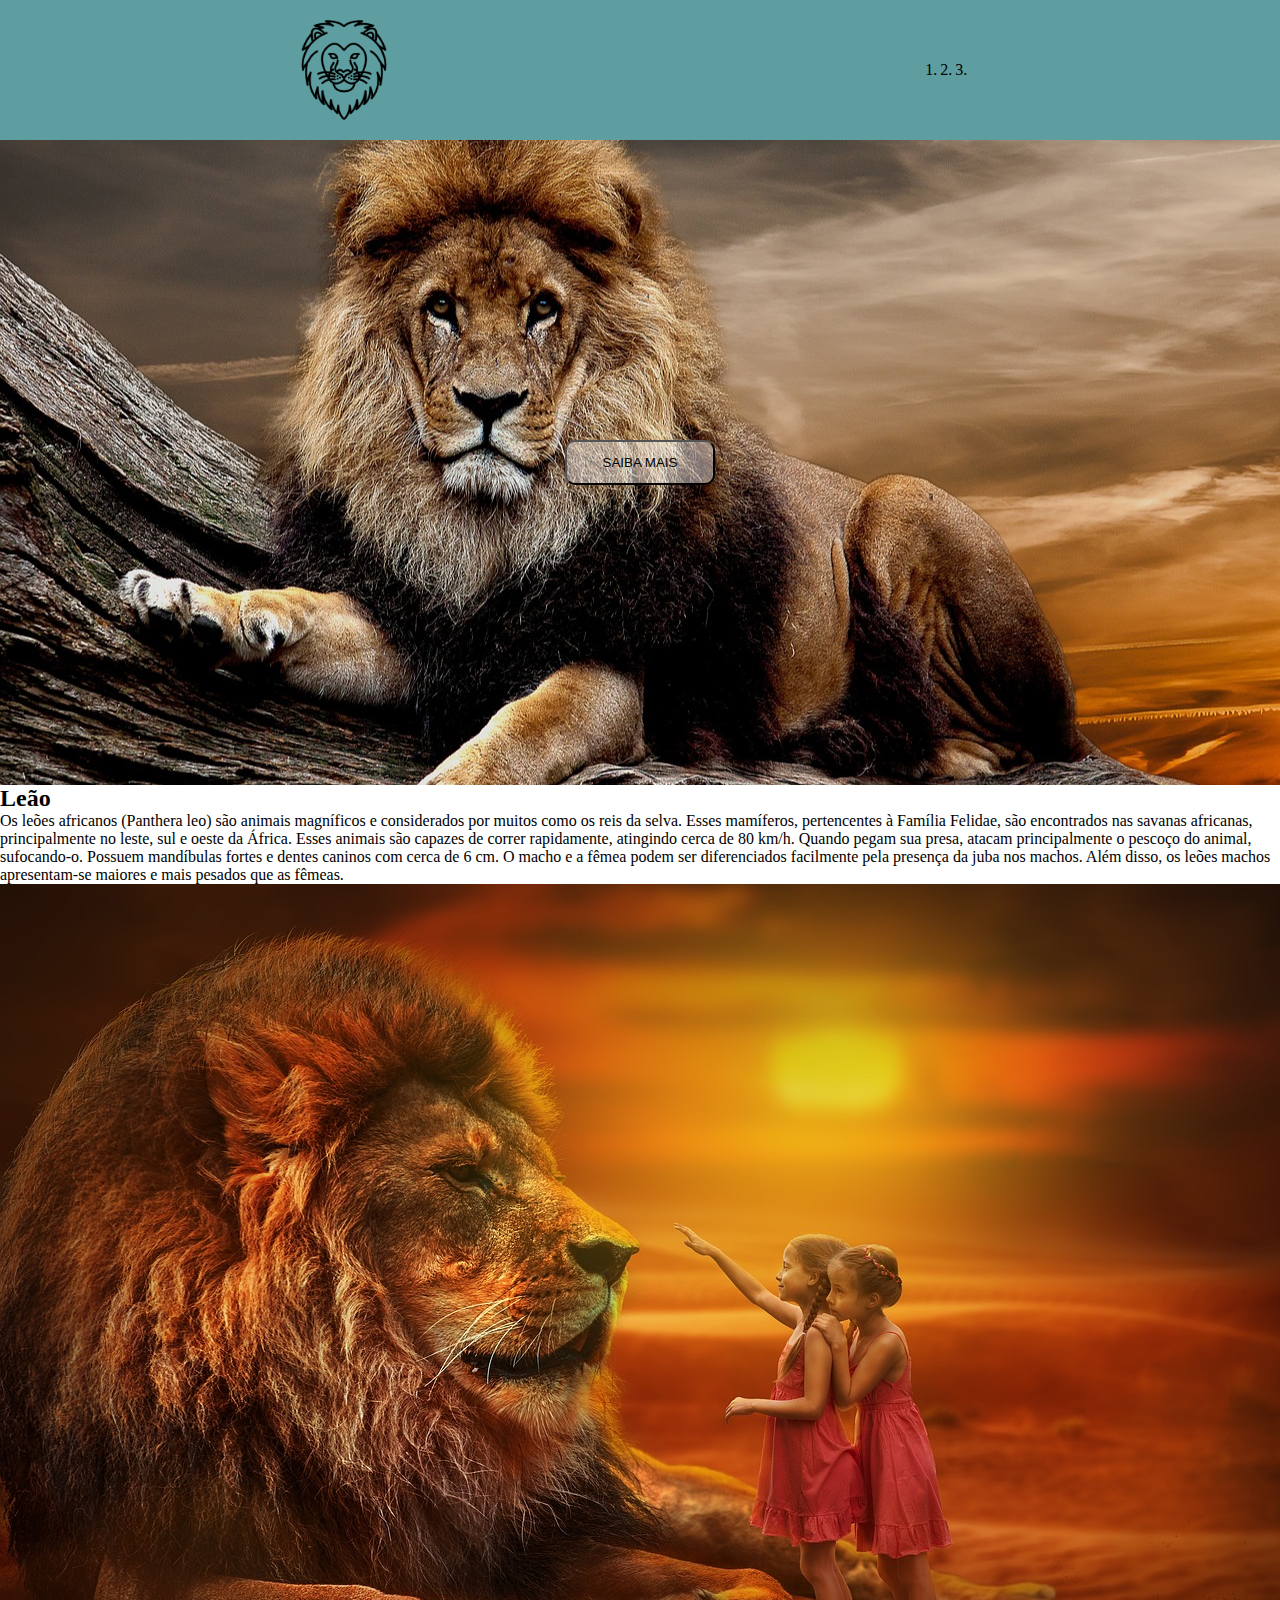
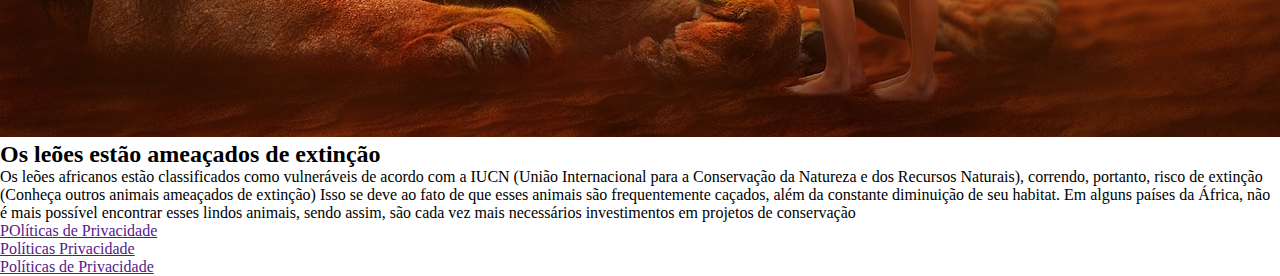
==== index.html @ a6250685 "projeto de css" ====
<!DOCTYPE html>
<html lang="en">
<head>
    <meta charset="UTF-8">
    <meta name="viewport" content="width=device-width, initial-scale=1.0">
    <title>Document</title>
    <link rel="stylesheet" href="style.css">
</head>
<body>
    
     <header>

        <img src="imagens/leao.png" alt="">
         
        <div>
            <nav>
                <ul>
                    <li>  
                       <a href=" leão-africano"></a> 



                    </li>
                     <li>
                        <a href="leão-americano"></a>
                    </li>
                    <li> 
                        <a href=" leão-das-cavernas"></a>
                    </li>
                 </ul>
             </nav>
         </div>
  </header>

   <main>
       <section class="section-01">
        <button type="button">SAIBA MAIS</button>

       </section>


       <section class="section-02">
        <div>
             <h2>Leão</h2>
             <p>Os leões africanos (Panthera leo) são animais magníficos e considerados por muitos como os reis da selva. Esses mamíferos, pertencentes à Família Felidae, são encontrados nas savanas africanas, principalmente no leste, sul e oeste da África.
                Esses animais são capazes de correr rapidamente, atingindo cerca de 80 km/h. Quando pegam sua presa, atacam principalmente o pescoço do animal, sufocando-o. Possuem mandíbulas fortes e dentes caninos com cerca de 6 cm.
               O macho e a fêmea podem ser diferenciados facilmente pela presença da juba nos machos. Além disso, os leões machos apresentam-se maiores e mais pesados que as fêmeas. </p>


        </div>

    <div>
         <img src="imagens/lion-3099986_1280.jpg" alt="">
    </div>
   </section>


    <section class="section-03">
         <h2>Os leões estão ameaçados de extinção</h2>
         <p>Os leões africanos estão classificados como vulneráveis de acordo com a IUCN (União Internacional para a Conservação da Natureza e dos Recursos Naturais), correndo, portanto, risco de extinção (Conheça outros animais ameaçados de extinção) Isso se deve ao fato de que esses animais são frequentemente caçados, além da constante diminuição de seu habitat. Em alguns países da África, não é mais possível encontrar esses lindos animais, sendo assim, são cada vez mais necessários investimentos em projetos de conservação</p>
    </section>
  </main>

 <footer>
       <div>
          <nav>
             <ul>
                <li>
                <a href="">POlíticas de 
                    Privacidade </a>
                </li>
                <li>
                    <a href="">Políticas 
                     Privacidade </a>
                </li>
                <li>
                    <a href="">Políticas de 
                    Privacidade </a>
                </li>
            </ul>
        </nav>
      </div>
  </footer>
</body>
</html>
---- style.css ----
* { 
   margin: 0;
   padding: 0;
   list-style: nome;
}

header { 
    background-color: cadetblue;
    padding: 20px;
    display: flex;
    justify-content: space-around;
    align-items: center;
}

header img {
     width: 100px;
     height: auto;
}


header div ul {
        display: flex;
}

header div ul li {
     margin-right: 15px;
}


header div ul li a {
     text-decoration: nome;
     color: wheat;
    font-weight: 800;
}


.section-01 {
    padding: 250px;
    background-color: blueviolet;
    display: flex;
    justify-content: center;
    align-items: center;


    background-image: url(imagens/lion-3290180_1280.jpg);
    background-size: cover;
    background-repeat: no-repeat;
    background-position: center;
    padding: 300px;
}
 

.section-01 button {
    width: 150px;
    height: 45px;
    border-radius: 10px;
    background-color: rgba(255, 255, 255, 0.438);
    border-color: rgb(red, green, blue);

}
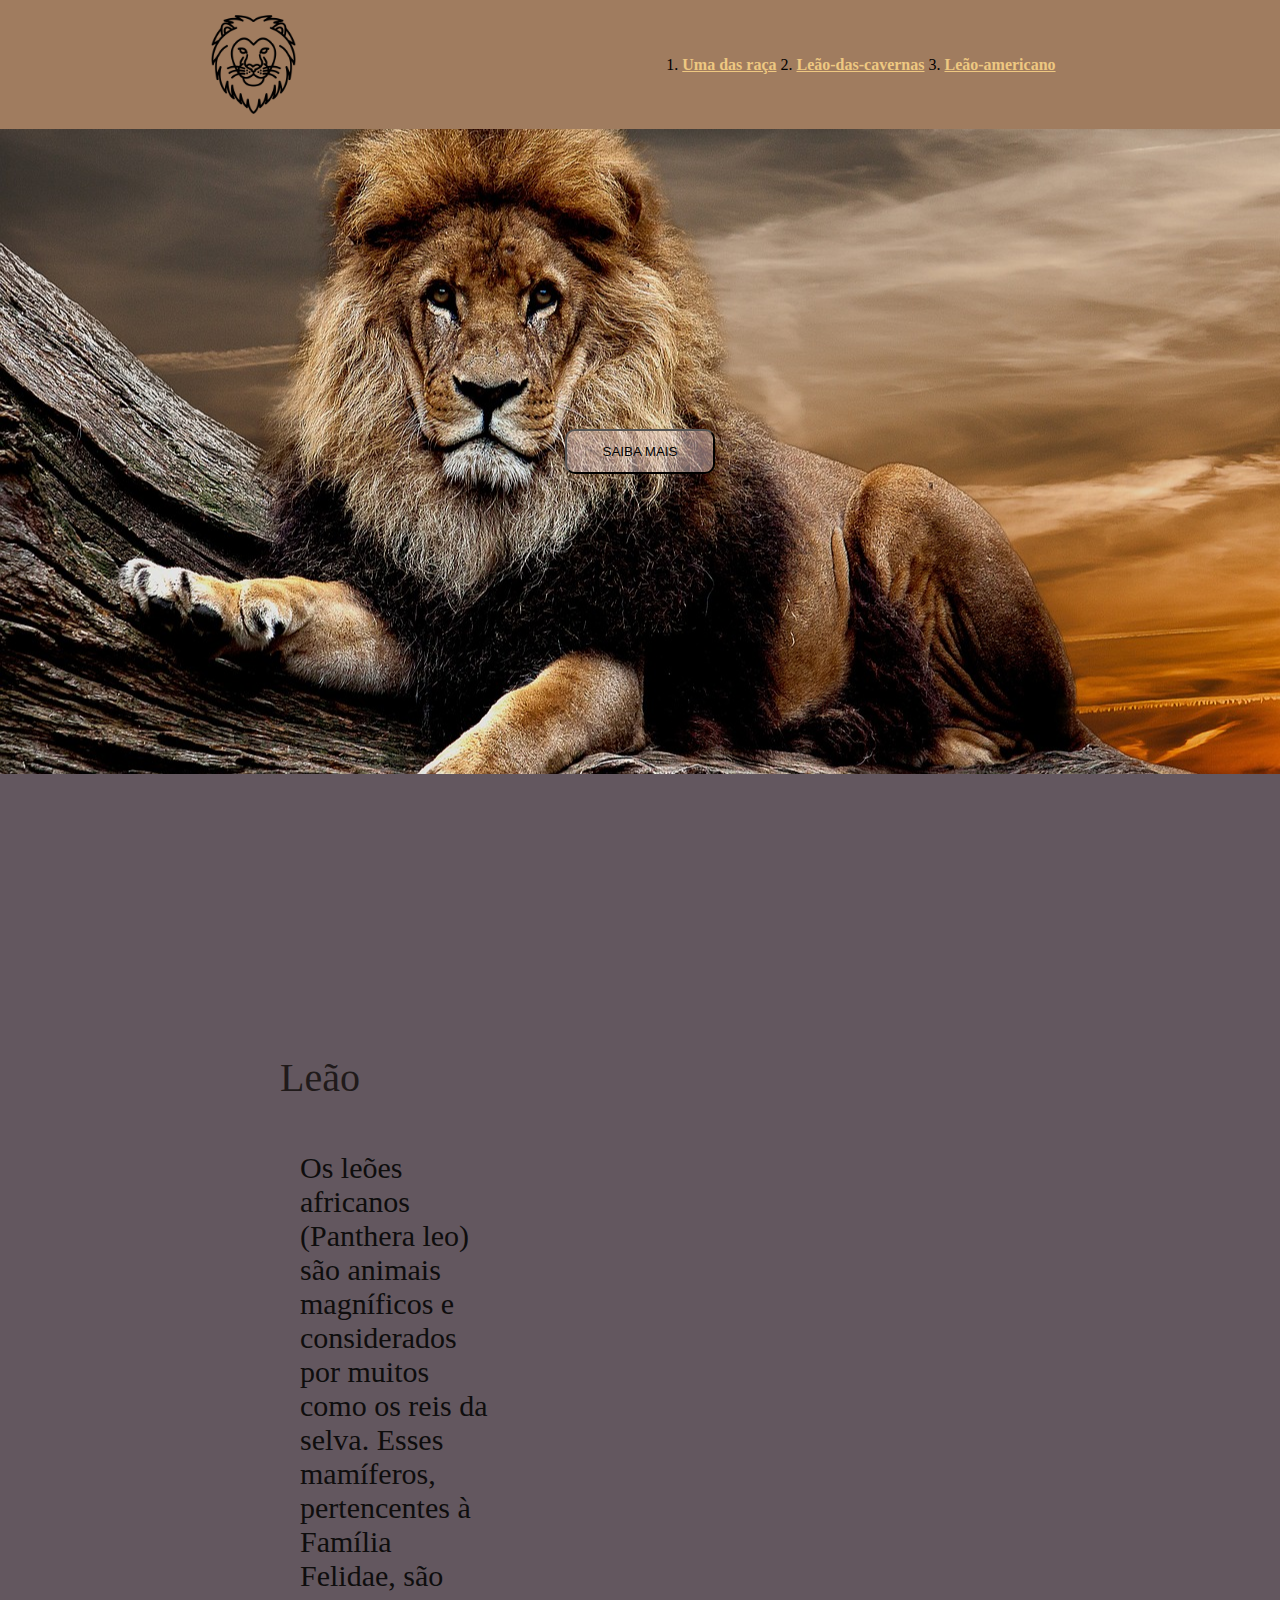
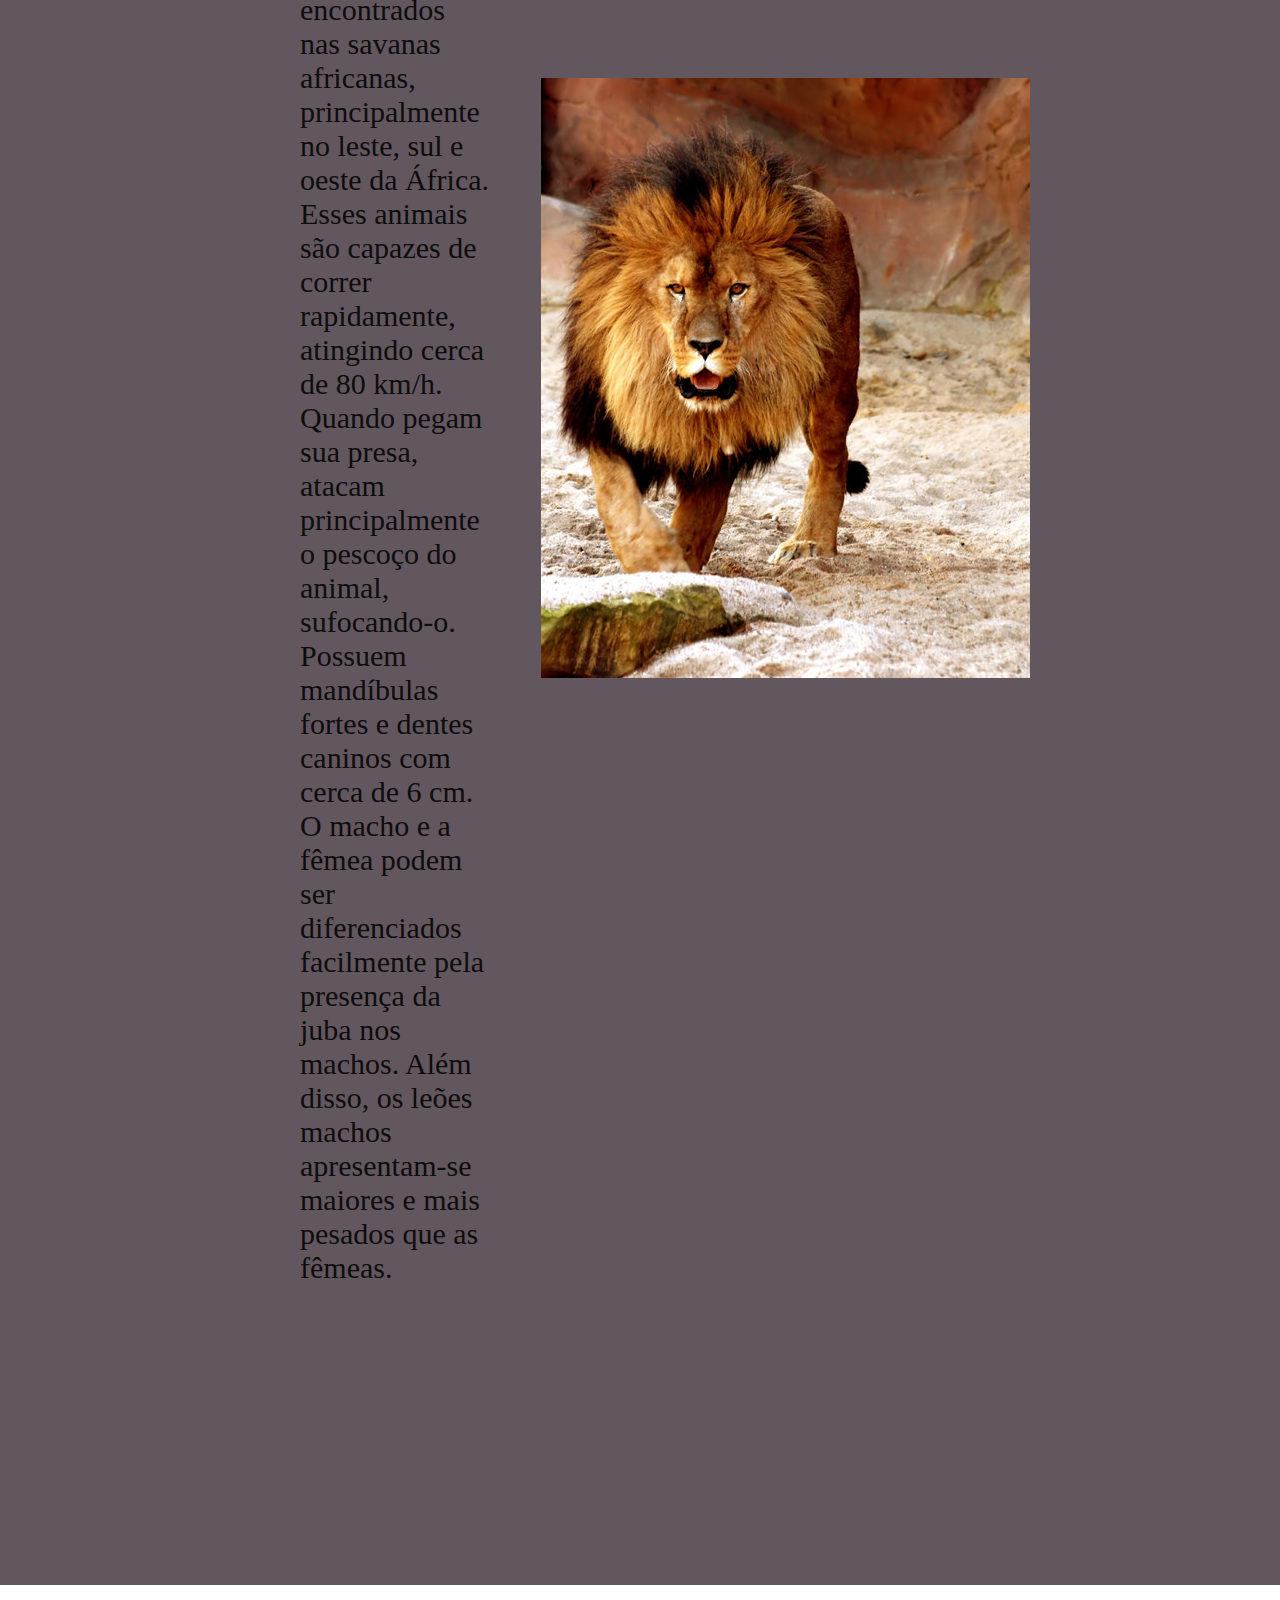
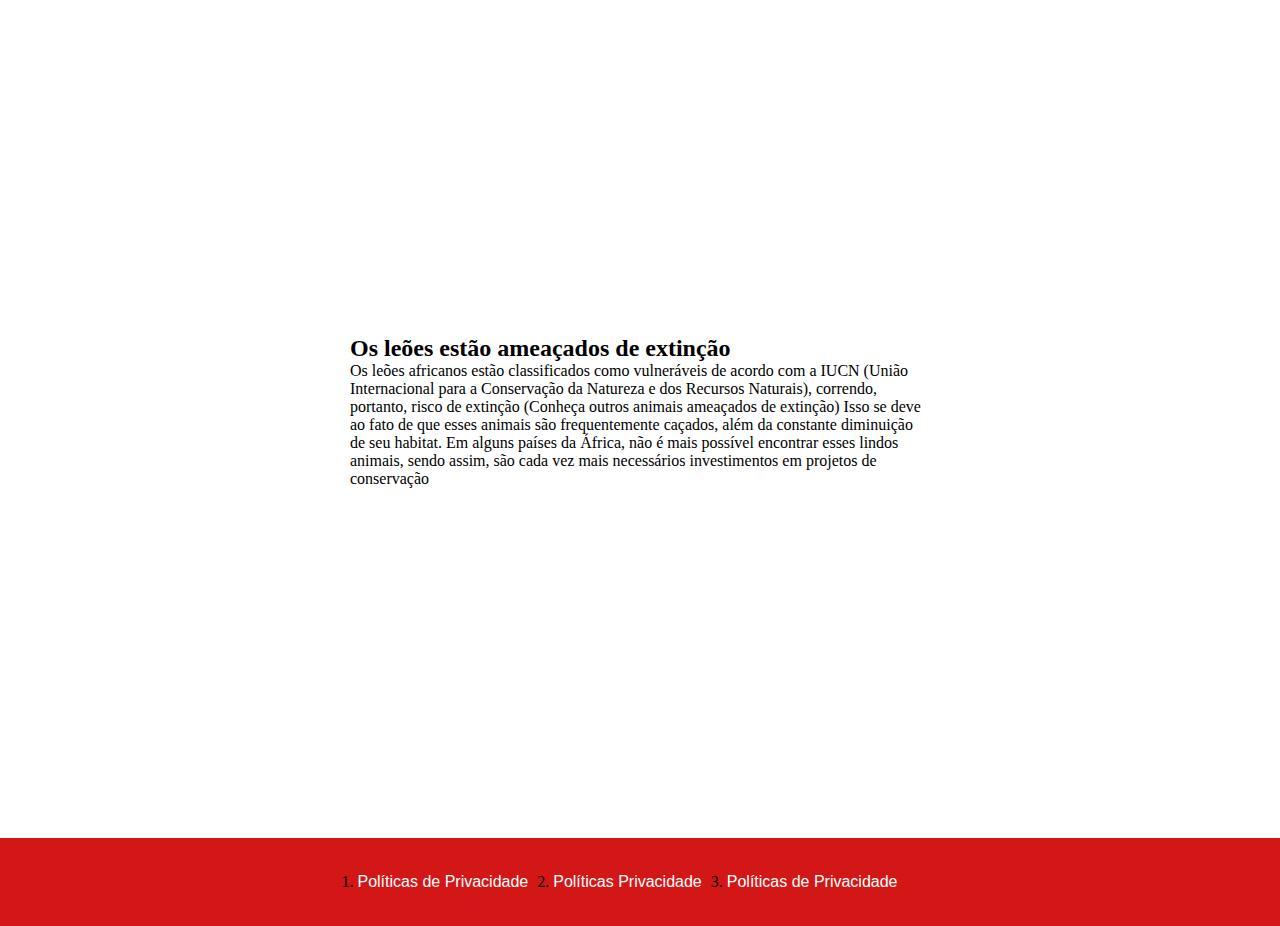
==== commit 7d6e98d7: "projeto.html-02" ====
--- a/index.html
+++ b/index.html
@@ -16,16 +16,16 @@
             <nav>
                 <ul>
                     <li>  
-                       <a href=" leão-africano"></a> 
+                       <a href="">Uma das raça</a> 
 
 
 
                     </li>
                      <li>
-                        <a href="leão-americano"></a>
+                        <a href="">Leão-das-cavernas</a>
                     </li>
                     <li> 
-                        <a href=" leão-das-cavernas"></a>
+                        <a href="">Leão-americano</a>
                     </li>
                  </ul>
              </nav>
@@ -50,7 +50,7 @@
         </div>
 
     <div>
-         <img src="imagens/lion-3099986_1280.jpg" alt="">
+         <img src="imagens/leão-02.jpg" alt="">
     </div>
    </section>
 
@@ -66,7 +66,7 @@
           <nav>
              <ul>
                 <li>
-                <a href="">POlíticas de 
+                <a href="">Políticas de 
                     Privacidade </a>
                 </li>
                 <li>
--- a/style.css
+++ b/style.css
@@ -5,15 +5,15 @@
 }
 
 header { 
-    background-color: cadetblue;
-    padding: 20px;
+    background-color: rgb(160, 124, 95);
+    padding: 15px;
     display: flex;
     justify-content: space-around;
     align-items: center;
 }
 
 header img {
-     width: 100px;
+     width: 99px;
      height: auto;
 }
 
@@ -23,20 +23,20 @@
 }
 
 header div ul li {
-     margin-right: 15px;
+     margin-right: 20px;
 }
 
 
 header div ul li a {
      text-decoration: nome;
-     color: wheat;
-    font-weight: 800;
+     color: rgb(238, 200, 129);
+    font-weight: 900;
 }
 
 
 .section-01 {
-    padding: 250px;
-    background-color: blueviolet;
+    padding: 400px;
+    background-color: rgb(200, 144, 252);
     display: flex;
     justify-content: center;
     align-items: center;
@@ -49,13 +49,120 @@
     padding: 300px;
 }
  
+/* estilização do botão (SAIBA MAIS)
+- aqui fazemos o caminho exato de
+onde se encontra o botão */
+.section-01 button {
+    width: 150px; /*largura do
+    botão*/
+    height: 45px; /*altura do botão*/
+    border-radius: 10px; /*arredondamento da borda*/
+    background-color: rgba(248, 226, 226, 0.438); /*cor de fundo
+    do botão*/
+}
 
-.section-01 button {
-    width: 150px;
-    height: 45px;
-    border-radius: 10px;
-    background-color: rgba(255, 255, 255, 0.438);
-    border-color: rgb(red, green, blue);
+
+/* chamamos nossa segunda sessão
+para estilização */ 
+.section-02 {
+    padding: 250px; /*preenchimento/
+    tamanho da sessão*/
+    background-color: rgb(99, 87, 95); /*cor de fundo da sessão*/
+    display: flex; /*tornando a
+    sessão flex e deixando os intens
+    lado a lado*/
+    justify-content: space-evenly; /*justificação do conteúdo - 
+    usando o spa-evenly como
+    paramento*/
+    align-items: center; /*
+    alinhamento dos intens na vertical - trazendo para o
+    centro*/
+}
+/* aqui estamos chamando nosso
+parágrafo para estilização*/
+.section-02 p {
+    margin: 50px; /*aqui colocamos
+    uma espaçamento nas margens de 
+    todos os lados*/
+    color: rgb(14, 13, 13); /*cor da letra*/
+    font-size: 30px; /*tamanho da
+    letra*/
+    font-weight: 300; /*peso da
+    letra*/
+}
+/* aqui estamos estilizando nosso
+subtítulo (H2) */
+.section-02 h2 {
+    margin: 30px; /*aqui colocamos
+    uma espaçamento nas margens de
+    todos os lados*/
+    color: rgb(32, 26, 26); /*cor da letra*/
+    font-size: 40px; /*tamanho da
+    letra*/
+    font-weight: 300; /*peso da 
+    letra*/
+}
+/* aqui chamamos nossa terceira e 
+última sessão para estilização*/
+.section-03 {
+    background-image:url(imagens/lion-3099986_1280.jpg) ; /*
+    habilitamos uma imagem de fundo
+    para a sessão*/
+    background-attachment: fixed;/*
+    deixamos a imagem ´´parada`` na
+    sessão, ou seja FIXADA*/
+    background-repeat: no-repeat; /*
+    repetição da imagem desabilitada*/
+    background-size: cover; /*preenchimento total da imagem
+    na sessão / espaço disponível*/
+    background-position: center; /*
+    posição em que a imagem será
+    apresentação*/
+    padding: 350px; /*tmanho / 
+    preenchimento da sessão*/
+}
+
+/* aqui habilitamos o rodapé para
+estilização*/
+footer {
+   background-color:rgb(211, 23, 23); /*
+   de fundo do rodapé*/
+   display: flex; /*tornando a
+   sessão flex e deixando os itens
+   lado a lado*/
+   justify-content: center; /*
+   justificativa do conteúdo ao 
+   centro*/
+   padding: 35px; /*tamanho / 
+   preenchimento do rodapé*/
+}
+/* trazendo nossa lista não ordenada
+para estilização */
+footer div ul {
+    display: flex; /*aqui tornamos
+    nossa lista um elemento flex,
+    com isso as listas ficaram lado
+    a lado */
+}
+/* aqui estamos trabalhando
+diretamento dentro das listas */
+footer div ul li {
+    margin-right: 25px; /*atribuimos
+    um espaçamento entre as listas,
+    para que tenham uma melhor
+    visualização*/
+}
+/* aqui estamos trabalhando dentro
+da ancora */
+footer div ul li a {
+    color: white; /*cor da letra*/
+    text-decoration: none; /*
+    decoração do texto desabilitada
+    - retirando o sublinhado*/
+    font-weight: 300; /*peso da
+    fonte*/
+    font-family: Verdana, Geneva, Tahoma, sans-serif; /*tipo /
+    família de fonte*/
 
 }
 
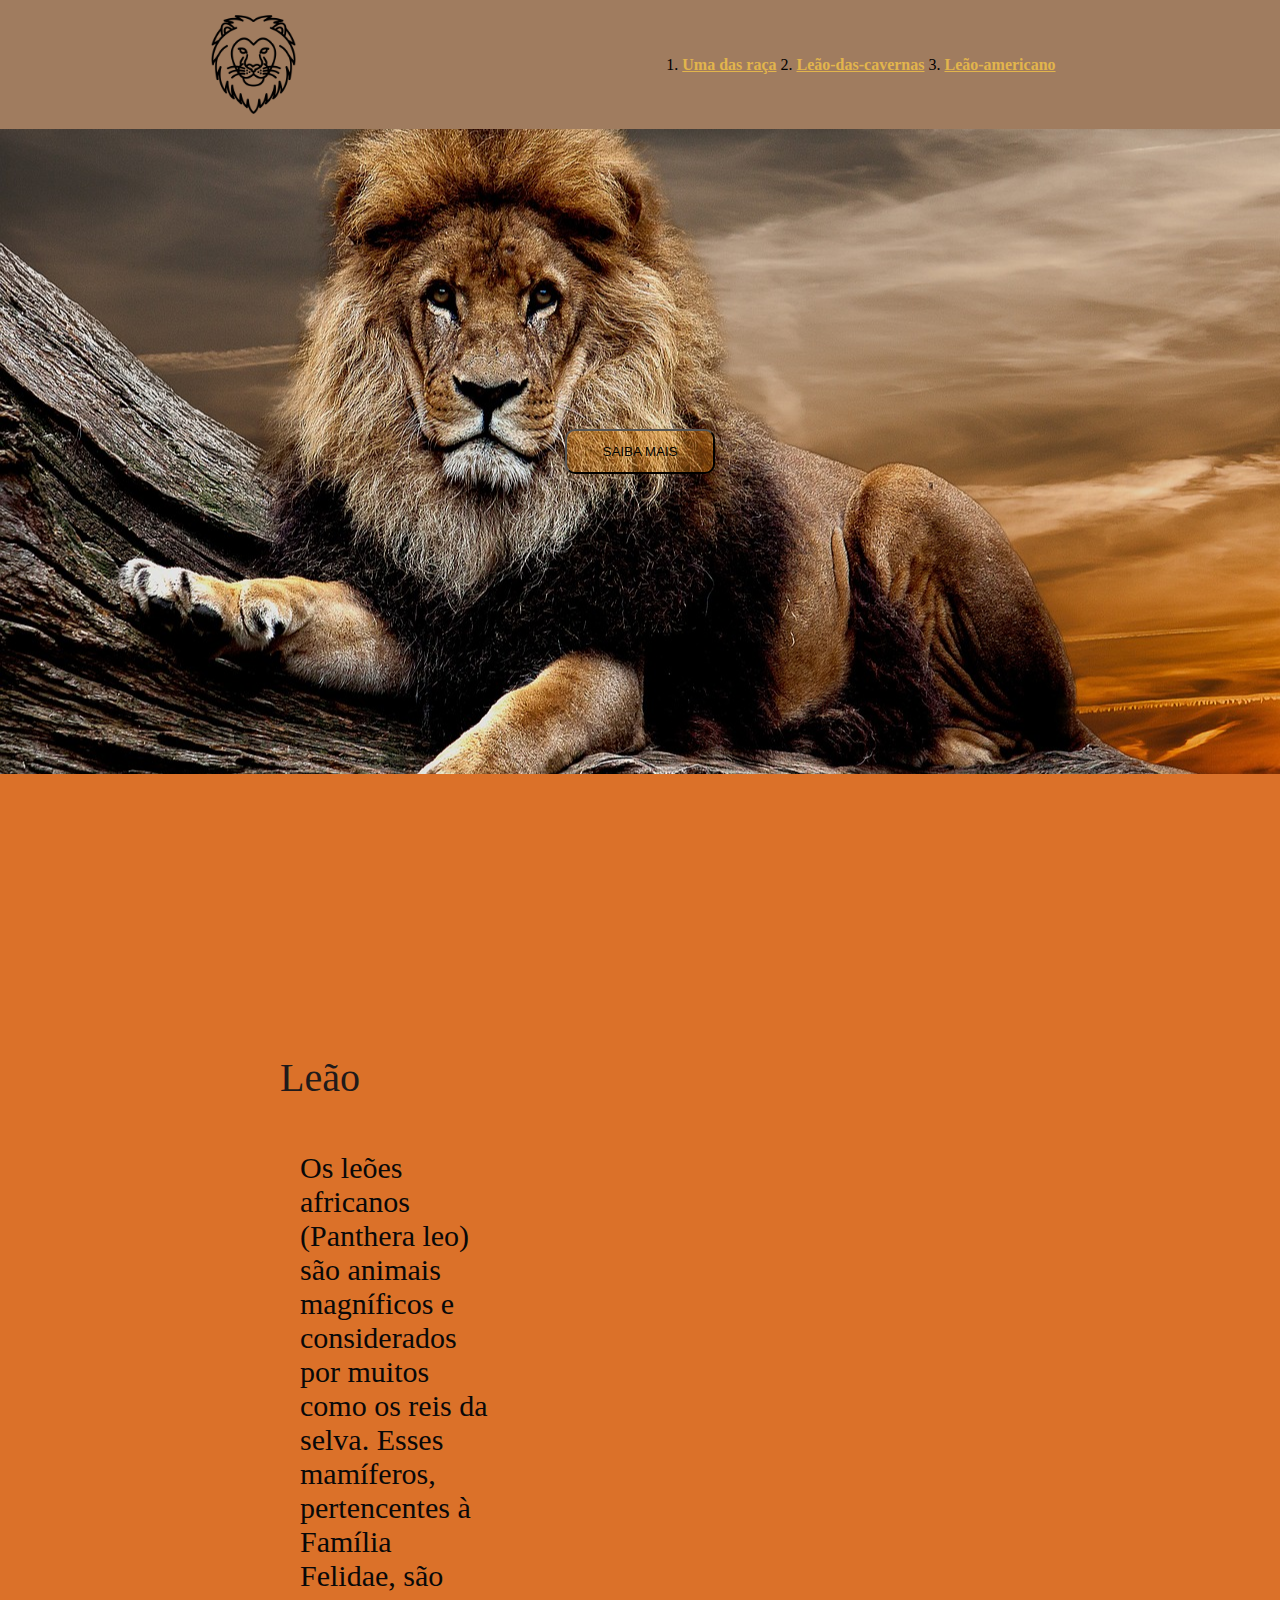
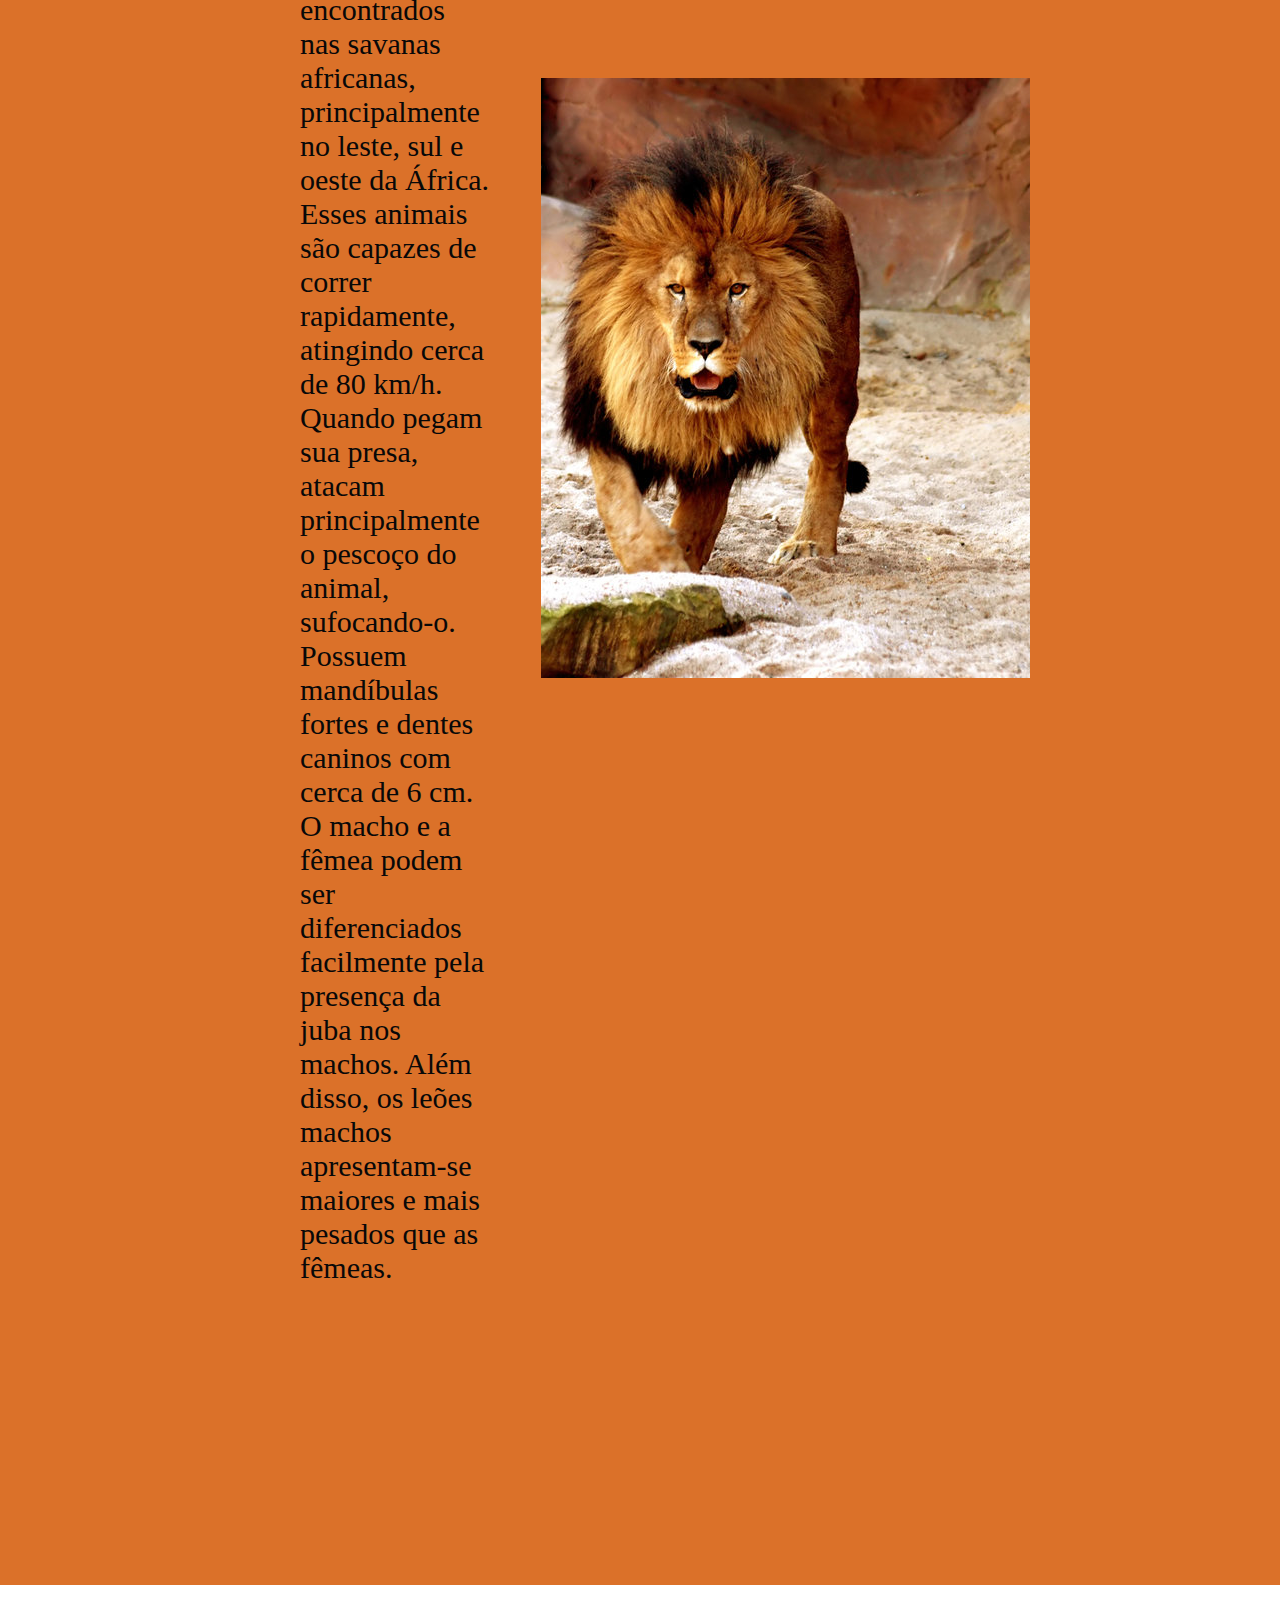
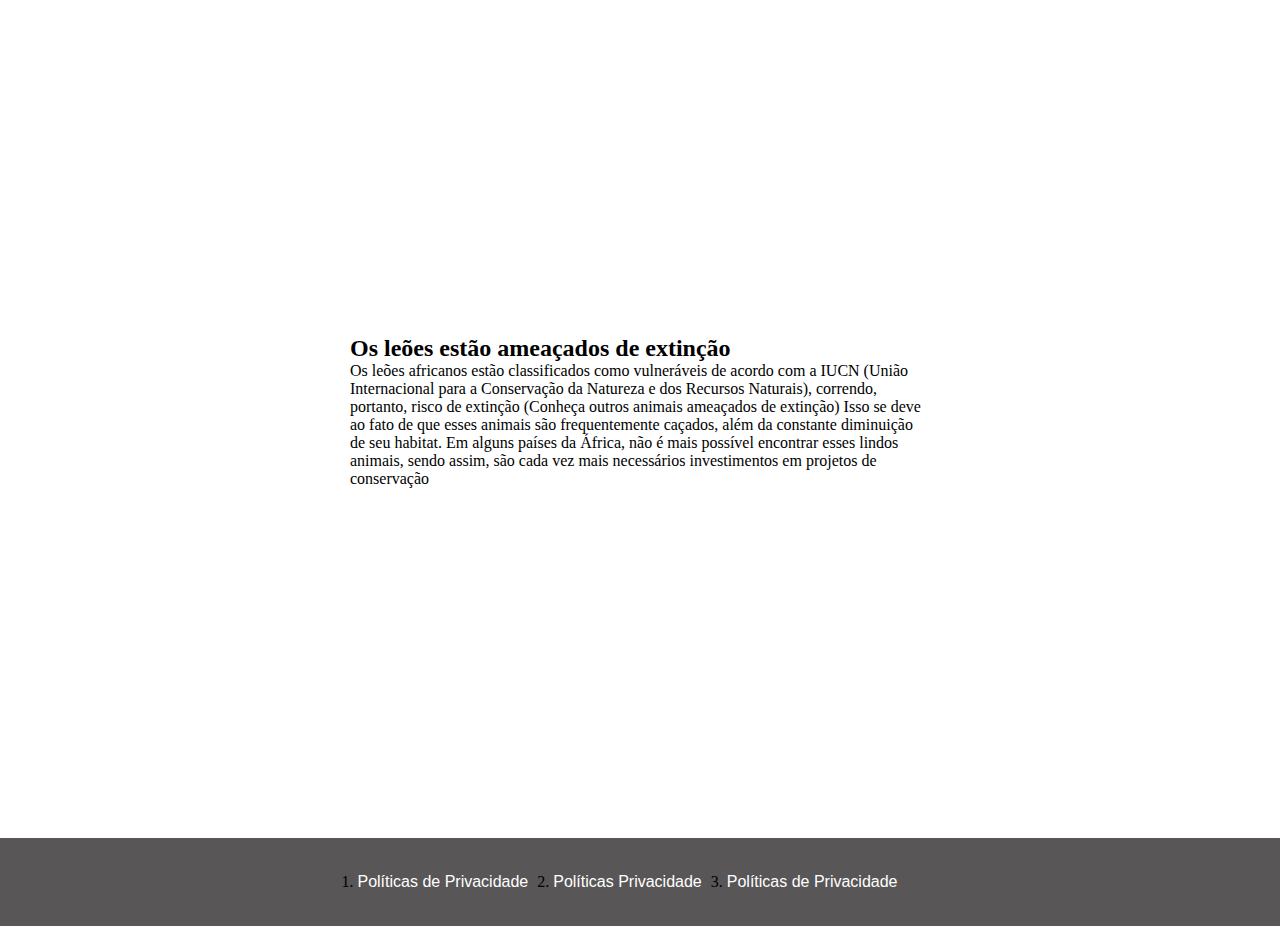
==== commit 5885f7b6: "projeto-04.banco" ====
--- a/index.html
+++ b/index.html
@@ -11,15 +11,12 @@
      <header>
 
         <img src="imagens/leao.png" alt="">
-         
+        
         <div>
             <nav>
                 <ul>
                     <li>  
-                       <a href="">Uma das raça</a> 
-
-
-
+                       <a href="">Uma das raça</a>                                                                       
                     </li>
                      <li>
                         <a href="">Leão-das-cavernas</a>
@@ -34,7 +31,11 @@
 
    <main>
        <section class="section-01">
-        <button type="button">SAIBA MAIS</button>
+
+           <a href="tela2.html"> 
+
+               <button type="button">SAIBA MAIS</button>
+            </a>
 
        </section>
 
--- a/style.css
+++ b/style.css
@@ -29,14 +29,16 @@
 
 header div ul li a {
      text-decoration: nome;
-     color: rgb(238, 200, 129);
+     color: rgb(226, 181, 76);
     font-weight: 900;
 }
-
-
+header div ul li a:hover {
+color: black;
+transition: 1.0s;
+}
 .section-01 {
     padding: 400px;
-    background-color: rgb(200, 144, 252);
+    background-color: rgb(20, 19, 20);
     display: flex;
     justify-content: center;
     align-items: center;
@@ -48,8 +50,7 @@
     background-position: center;
     padding: 300px;
 }
- 
-/* estilização do botão (SAIBA MAIS)
+ /* estilização do botão (SAIBA MAIS)
 - aqui fazemos o caminho exato de
 onde se encontra o botão */
 .section-01 button {
@@ -57,17 +58,19 @@
     botão*/
     height: 45px; /*altura do botão*/
     border-radius: 10px; /*arredondamento da borda*/
-    background-color: rgba(248, 226, 226, 0.438); /*cor de fundo
+    background-color: rgba(248, 148, 17, 0.342); /*cor de fundo
     do botão*/
 }
-
-
+.section-01 button:hover{
+color: rgba(9, 6, 214, 0.822);
+transition: 0.8s;
+}
 /* chamamos nossa segunda sessão
 para estilização */ 
 .section-02 {
     padding: 250px; /*preenchimento/
     tamanho da sessão*/
-    background-color: rgb(99, 87, 95); /*cor de fundo da sessão*/
+    background-color: rgba(214, 95, 15, 0.89); /*cor de fundo da sessão*/
     display: flex; /*tornando a
     sessão flex e deixando os intens
     lado a lado*/
@@ -84,7 +87,7 @@
     margin: 50px; /*aqui colocamos
     uma espaçamento nas margens de 
     todos os lados*/
-    color: rgb(14, 13, 13); /*cor da letra*/
+    color: rgb(8, 8, 8); /*cor da letra*/
     font-size: 30px; /*tamanho da
     letra*/
     font-weight: 300; /*peso da
@@ -125,7 +128,7 @@
 /* aqui habilitamos o rodapé para
 estilização*/
 footer {
-   background-color:rgb(211, 23, 23); /*
+   background-color:rgb(88, 86, 86); /*
    de fundo do rodapé*/
    display: flex; /*tornando a
    sessão flex e deixando os itens
@@ -163,11 +166,202 @@
     fonte*/
     font-family: Verdana, Geneva, Tahoma, sans-serif; /*tipo /
     família de fonte*/
-
-}
-
-
-
-
-
-
+}
+footer div ul li a:hover {
+    color: rgb(32, 26, 26);
+    transition: 0.8s;
+}
+
+header i { /*estilizando ícone*/
+    color:white ; /*cores do ícone*/
+    font-size: 40px; /*tamanho do ícone*/
+    background-color: gray; /*cor de fundo do elemento*/
+    padding: 20px; /*respiro/preenchimento da cor de fundo*/
+    border-radius: 15px; /*aplicando o efeíto ao passar*/
+}
+
+header i:hover {
+background-color: rgb(13, 11, 17);
+transition: 0.6s;
+}
+
+/* ESTILIZAÇÃO TELA 2 */
+
+
+
+.section-tela2 {
+    background-image: url(imagens/lion-5751867_1280.jpg);
+    padding: 250px;
+    background-position: center;
+    background-repeat: no-repeat;
+    background-size: cover;
+}
+
+.section-tela2 p {
+    font-size: 35px;
+    color: aliceblue;
+    font-weight: 500;
+    background-color: rgba(143, 209, 76, 0.171);
+    font-family: Georgia, 'Times New Roman', Times, serif;
+}
+
+.section-tela2 span {
+    color: rgb(9, 14, 14);
+    font-weight: bold
+}
+.section-nova{
+   padding: 150px; /*preenchimento da sessão */
+   background: linear-gradient(180deg,#9c4701e8 8.33%, #020203 100%);
+}
+/*div pai - dentro dele existe 3 caixas */
+.div-pai {
+   display: flex; /*tornando os itens flex, deixando as
+   caixas lado a lado*/
+   justify-content: center; /*justificando os itens ao
+   centro */
+   margin-bottom: 20px;
+}
+/* estilização das caixas (div filho) */
+.div-pai div {
+    width: 200px; /*largura da caixa */
+    height: 250px; /*altura da caixa */
+     background-image:url(imagens/leão-02.jpg); /*cor de fundo da caixa*/
+    margin-right: 20px; /*espaçamento entre as caixas(div)*/
+    background-position: center;
+    background-repeat: no-repeat;
+    background-size: cover;
+}
+.div-pai2 {
+    display: flex; /*tornando os itens flex, deixando as
+    caixas lado a lado*/
+    justify-content: center; /*justificando os itens ao
+    centro */
+}
+.div-pai2 div {
+    width: 200px; /*largura da caixa */
+    height: 250px; /*altura da caixa */
+    background-color: rgb(9, 127, 206); /*cor de fundo da caixa*/
+    margin-right: 20px; /*espaçamento entre as caixas(div)*/
+}
+.div-pai .div-filho1 {
+background-image: url(imagens/visao-do-leao-na-natureza_23-2150374836.avif);
+background-size: cover;
+background-position: center;
+background-repeat: no-repeat;
+}
+.div-filho1:hover{
+ width: 210px;
+height:290px ;
+transition: 0.8s;
+border-radius: 30px;
+background-image: url(imagens/leao-em-paisagem-de-floresta-seca_23-2151661787.avif);
+}
+.div-pai .div-filho2 {
+ background-image: url(imagens/quadro-pintura-leao-80x100-elton-brunetti-jpeg.webp);
+background-size: cover;
+background-position: center;
+background-repeat: no-repeat;
+}
+.div-filho2:hover{
+    width: 210px;
+   height:290px ;
+   transition: 0.8s;
+   border-radius: 30px;
+   background-image: url(imagens/leao-colorido-imagem-imagem-leao-majestoso-imagens-geradas-por-ia_873370-5105.avif)
+}
+.div-pai .div-filho3 {
+background-image: url(imagens/leao-pintura-cabeca-de-leao-na-frente_677258-12.avif);
+background-size: cover;
+background-position: center;
+background-repeat: no-repeat;
+}
+.div-filho3:hover{
+    width: 210px;
+   height:290px ;
+   transition: 0.8s;
+   border-radius: 30px;
+   background-image: url(imagens/cdb782c5363e4fbef52c4d27c034cdc0.jpg)
+}
+.div-pai2 .div-filho4 {
+    background-image: url(imagens/leao-em-paisagem-de-floresta-seca_23-2151661787.avif);
+    background-size: cover;
+    background-position: center;
+    background-repeat: no-repeat;
+    }
+    .div-filho4:hover{
+        width: 210px;
+       height:290px ;
+       transition: 0.8s;
+       border-radius: 30px;
+       background-image: url(imagens/visao-do-leao-na-natureza_23-2150374836.avif)
+    }
+.div-pai2 .div-filho5 {
+    background-image: url(imagens/leao-colorido-imagem-imagem-leao-majestoso-imagens-geradas-por-ia_873370-5105.avif);
+    background-size: cover;
+    background-position: center;
+    background-repeat: no-repeat;
+}
+.div-filho5:hover{
+    width: 210px;
+   height:290px ;
+   transition: 0.8s;
+   border-radius: 30px;
+   background-image: url(imagens/quadro-pintura-leao-80x100-elton-brunetti-jpeg.webp)
+}
+.div-pai2 .div-filho6 {
+    background-image: url(imagens/cdb782c5363e4fbef52c4d27c034cdc0.jpg);
+    background-size: cover;
+    background-position: center;
+    background-repeat: no-repeat;
+
+
+}
+.div-filho6:hover{
+    width: 210px;
+   height:290px ;
+   transition: 0.8s;
+   border-radius: 30px;
+   background-image: url(imagens/leao-pintura-cabeca-de-leao-na-frente_677258-12.avif)
+}
+
+.section-ultima {
+   padding: 200;
+   background-color: rgb(124, 119, 115);
+   display: flex;
+   justify-content: space-evenly;
+}
+.div-título h2 {
+  color: white;
+   margin: 20px;
+   font-size: 25px;
+}
+.div-título p {
+ color: rgb(238, 234, 234);
+ margin: 20px;
+ font-size: 20px;
+  font-weight: 400;
+}
+.div-iframe iframe {
+    border-radius: 10px;
+    margin-right: 30px;
+}
+
+/* tag section - atual */
+.section-atual{
+    padding: 200px;
+    background-color: rgb(53, 45, 36);
+    display: flex;
+}
+/* tag - rodape */
+.rodape {
+  padding: 100px;
+background-color: rgba(8, 8, 8, 0.938);
+display: flex;
+justify-content: space-evenly;
+align-items: center;
+}
+
+.div-line img {
+    width: 80px;
+}
+
